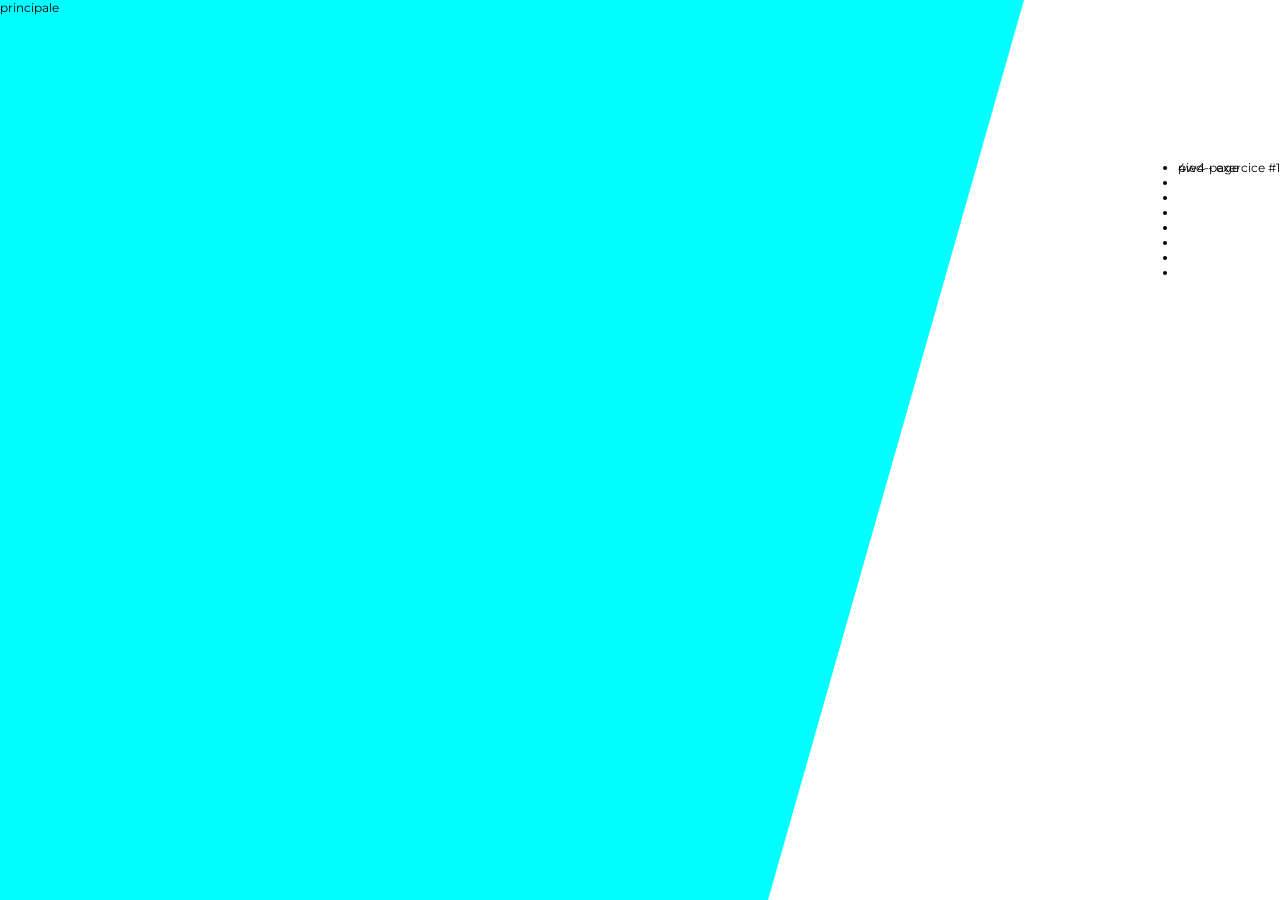
==== index.htm @ 60a709a2 "desktop version no variables" ====
<!DOCTYPE html>
<html lang="en">
<head>
    <meta charset="UTF-8">
    <meta name="viewport" content="width=device-width, initial-scale=1.0">
    <link rel="stylesheet" href="sass/include/style.css">
    <link rel="preconnect" href="https://fonts.gstatic.com">
    <link href="https://fonts.googleapis.com/css2?family=Montserrat:wght@600&display=swap" rel="stylesheet">
    <title>exercice 1</title>
</head>
<body>
<section class="grid-container">
    <header class="entete">4w4 - exercice #1 </header>
    <sidebar class="annonce-1"></sidebar>
    <sidebar class="annonce-2">

        <section>
            <ul>
                <li></li>
                <li></li>
                <li></li>
                <li></li>
                <li></li>
                <li></li>
                <li></li>
                <li></li>
            </ul>
        </section>

    </sidebar>

    <main class="principale">principale</main>
    <footer class="pied-page">pied-page</main>
</section>
</body>
</html>
---- sass/include/style.css ----
* {
  margin: 0;
  padding: 0;
}

body {
  width: 100vw;
  height: 100vh;
  font-family: 'Montserrat', sans-serif;
  font-size: 12px;
}

body::after {
  content: "";
  position: absolute;
  -webkit-clip-path: polygon(0 0, 80% 0, 60% 100%, 0 100%);
          clip-path: polygon(0 0, 80% 0, 60% 100%, 0 100%);
  width: 100%;
  height: 100%;
  top: 0;
  bottom: 0;
  left: 0;
  right: 0;
  z-index: -1;
  background-color: aqua;
}

.entete {
  -ms-grid-row: 1;
  -ms-grid-column: 1;
  -ms-grid-column-span: 3;
  grid-area: entete;
}

.annonce-1 {
  grid-area: announce-1;
}

.annonce-2 {
  grid-area: announce-2;
}

.principal {
  -ms-grid-row: 3;
  -ms-grid-column: 1;
  -ms-grid-column-span: 2;
  grid-area: principal;
}

.pied-page {
  -ms-grid-row: 4;
  -ms-grid-column: 1;
  -ms-grid-column-span: 3;
  grid-area: pied-page;
}

.grid-container {
  display: -ms-grid;
  display: grid;
  -ms-grid-columns: 1fr 1fr 1fr;
      grid-template-columns: 1fr 1fr 1fr;
  -ms-grid-rows: 1fr 1fr 1fr 1fr;
      grid-template-rows: 1fr 1fr 1fr 1fr;
  gap: 20px 0px;
      grid-template-areas: "entete entete entete " "annonce-1 annonce-2 annonce-2 " "principal principal annonce-2 " "pied-page pied-page pied-page";
}
/*# sourceMappingURL=style.css.map */
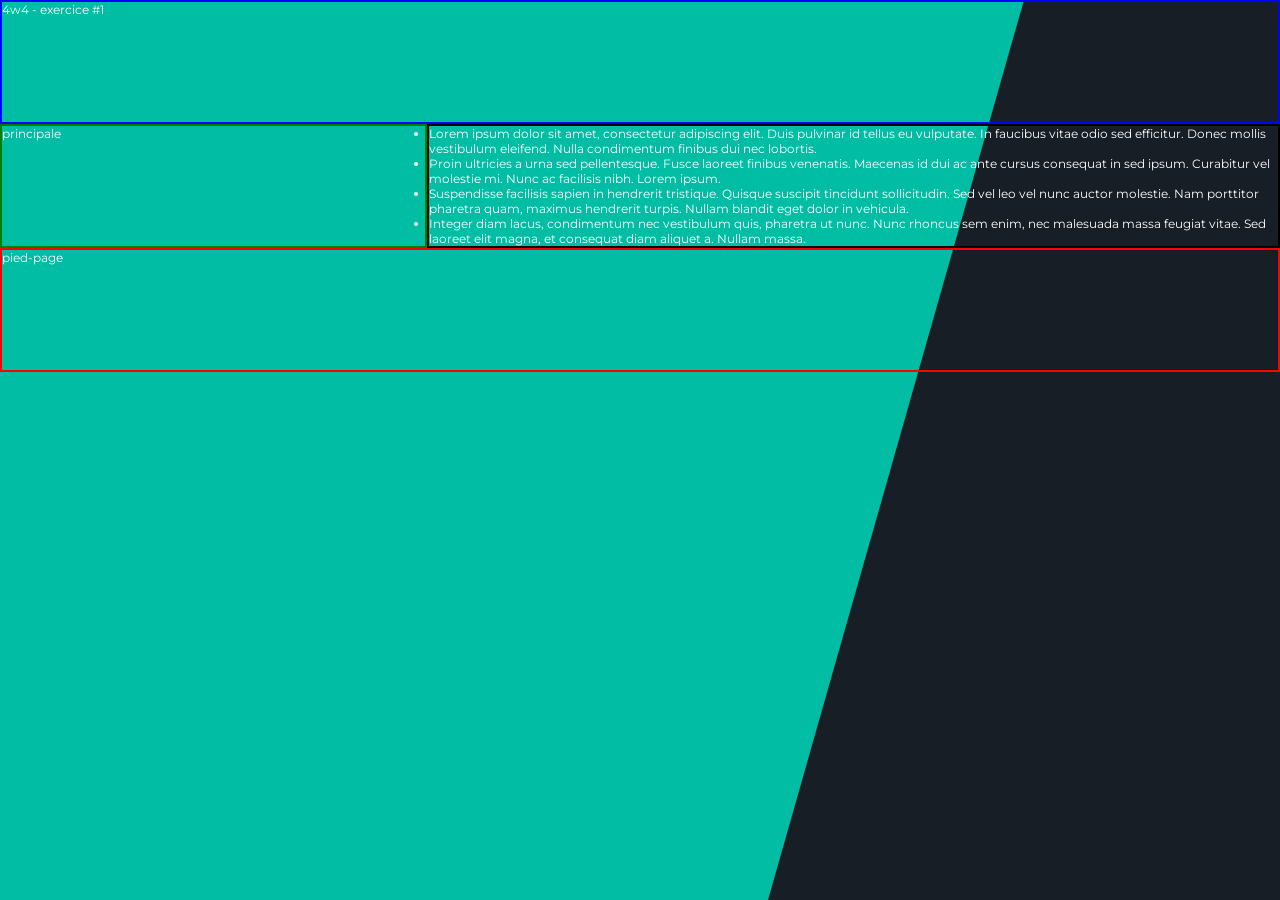
==== commit efc5737c: "gird realignement" ====
--- a/index.htm
+++ b/index.htm
@@ -16,20 +16,16 @@
 
         <section>
             <ul>
-                <li></li>
-                <li></li>
-                <li></li>
-                <li></li>
-                <li></li>
-                <li></li>
-                <li></li>
-                <li></li>
+                <li>Lorem ipsum dolor sit amet, consectetur adipiscing elit. Duis pulvinar id tellus eu vulputate. In faucibus vitae odio sed efficitur. Donec mollis vestibulum eleifend. Nulla condimentum finibus dui nec lobortis.</li>
+                <li>Proin ultricies a urna sed pellentesque. Fusce laoreet finibus venenatis. Maecenas id dui ac ante cursus consequat in sed ipsum. Curabitur vel molestie mi. Nunc ac facilisis nibh. Lorem ipsum. </li>
+                <li>Suspendisse facilisis sapien in hendrerit tristique. Quisque suscipit tincidunt sollicitudin. Sed vel leo vel nunc auctor molestie. Nam porttitor pharetra quam, maximus hendrerit turpis. Nullam blandit eget dolor in vehicula.</li>
+                <li>Integer diam lacus, condimentum nec vestibulum quis, pharetra ut nunc. Nunc rhoncus sem enim, nec malesuada massa feugiat vitae. Sed laoreet elit magna, et consequat diam aliquet a. Nullam massa.</li>
             </ul>
         </section>
 
     </sidebar>
 
-    <main class="principale">principale</main>
+    <main class="principal">principale</main>
     <footer class="pied-page">pied-page</main>
 </section>
 </body>
--- a/sass/include/style.css
+++ b/sass/include/style.css
@@ -8,6 +8,8 @@
   height: 100vh;
   font-family: 'Montserrat', sans-serif;
   font-size: 12px;
+  background-color: #171e25;
+  color: white;
 }
 
 body::after {
@@ -22,36 +24,7 @@
   left: 0;
   right: 0;
   z-index: -1;
-  background-color: aqua;
-}
-
-.entete {
-  -ms-grid-row: 1;
-  -ms-grid-column: 1;
-  -ms-grid-column-span: 3;
-  grid-area: entete;
-}
-
-.annonce-1 {
-  grid-area: announce-1;
-}
-
-.annonce-2 {
-  grid-area: announce-2;
-}
-
-.principal {
-  -ms-grid-row: 3;
-  -ms-grid-column: 1;
-  -ms-grid-column-span: 2;
-  grid-area: principal;
-}
-
-.pied-page {
-  -ms-grid-row: 4;
-  -ms-grid-column: 1;
-  -ms-grid-column-span: 3;
-  grid-area: pied-page;
+  background-color: #00bda4;
 }
 
 .grid-container {
@@ -59,12 +32,42 @@
   display: grid;
   -ms-grid-columns: 1fr 1fr 1fr;
       grid-template-columns: 1fr 1fr 1fr;
-  -ms-grid-rows: 1fr 1fr 1fr 1fr;
-      grid-template-rows: 1fr 1fr 1fr 1fr;
-  gap: 20px 0px;
-      grid-template-areas: "entete entete entete "- "annonce-1 annonce-2 annonce-2 "- "principal principal annonce-2 "+  -ms-grid-rows: 1fr 1fr 1fr;
+      grid-template-rows: 1fr 1fr 1fr;
+  gap: 0px 0px;
+      grid-template-areas: "entete entete entete"+ "principal annonce-2 annonce-2"  "pied-page pied-page pied-page";
 }
+
+.entete {
+  border: 2px solid blue;
+  -ms-grid-row: 1;
+  -ms-grid-column: 1;
+  -ms-grid-column-span: 3;
+  grid-area: entete;
+}
+
+.principal {
+  border: 2px solid green;
+  -ms-grid-row: 2;
+  -ms-grid-column: 1;
+  grid-area: principal;
+}
+
+.annonce-2 {
+  border: 2px solid black;
+  -ms-grid-row: 2;
+  -ms-grid-column: 2;
+  -ms-grid-column-span: 2;
+  grid-area: annonce-2;
+}
+
+.pied-page {
+  border: 2px solid red;
+  -ms-grid-row: 3;
+  -ms-grid-column: 1;
+  -ms-grid-column-span: 3;
+  grid-area: pied-page;
+}
 /*# sourceMappingURL=style.css.map */
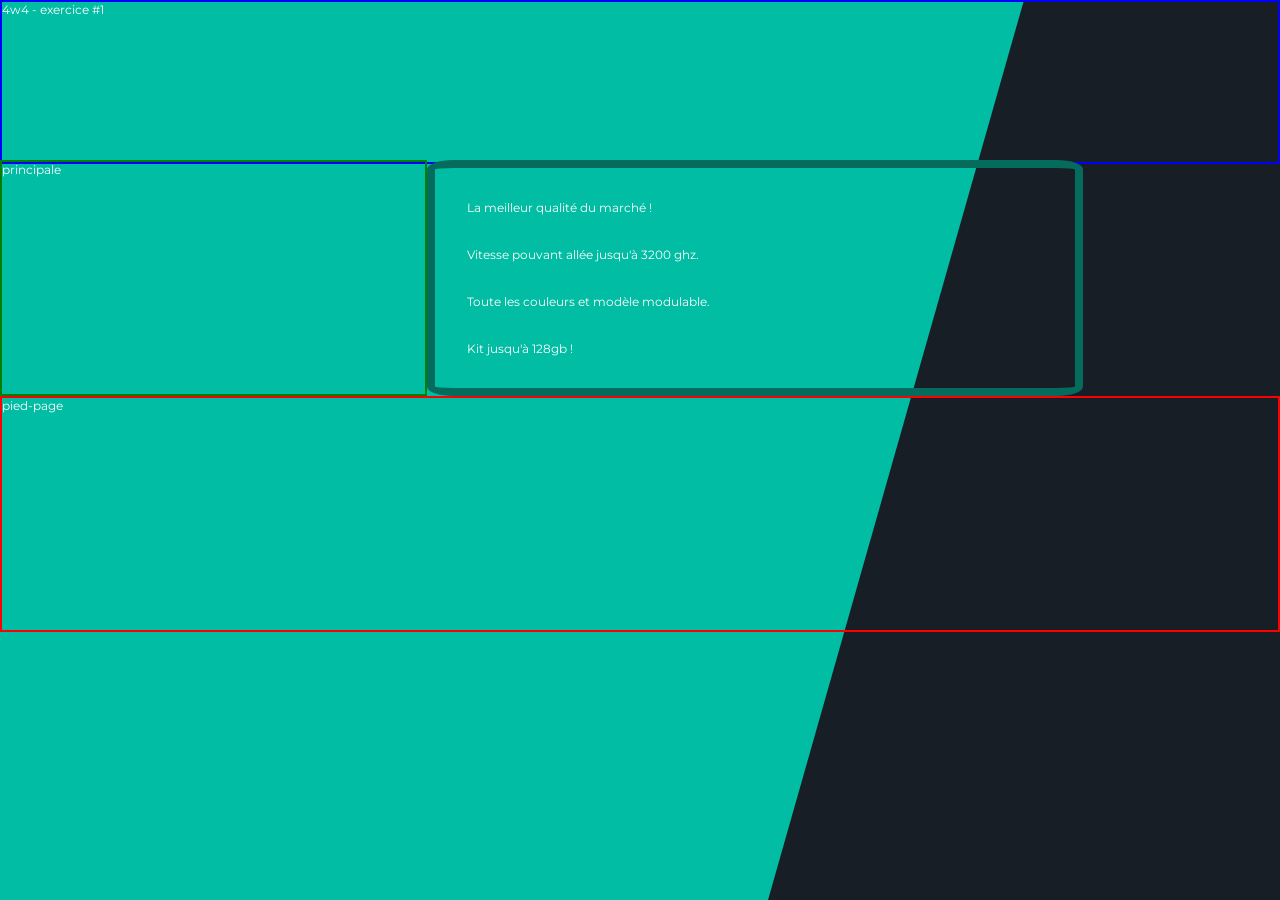
==== commit c90edd9f: "just the html and a bit of css" ====
--- a/index.htm
+++ b/index.htm
@@ -16,10 +16,10 @@
 
         <section>
             <ul>
-                <li>Lorem ipsum dolor sit amet, consectetur adipiscing elit. Duis pulvinar id tellus eu vulputate. In faucibus vitae odio sed efficitur. Donec mollis vestibulum eleifend. Nulla condimentum finibus dui nec lobortis.</li>
-                <li>Proin ultricies a urna sed pellentesque. Fusce laoreet finibus venenatis. Maecenas id dui ac ante cursus consequat in sed ipsum. Curabitur vel molestie mi. Nunc ac facilisis nibh. Lorem ipsum. </li>
-                <li>Suspendisse facilisis sapien in hendrerit tristique. Quisque suscipit tincidunt sollicitudin. Sed vel leo vel nunc auctor molestie. Nam porttitor pharetra quam, maximus hendrerit turpis. Nullam blandit eget dolor in vehicula.</li>
-                <li>Integer diam lacus, condimentum nec vestibulum quis, pharetra ut nunc. Nunc rhoncus sem enim, nec malesuada massa feugiat vitae. Sed laoreet elit magna, et consequat diam aliquet a. Nullam massa.</li>
+                <li>La meilleur qualité du marché !</li>
+                <li>Vitesse pouvant allée jusqu'à 3200 ghz.</li>
+                <li>Toute les couleurs et modèle modulable.</li>
+                <li>Kit jusqu'à 128gb !</li>
             </ul>
         </section>
 
--- a/sass/include/style.css
+++ b/sass/include/style.css
@@ -32,8 +32,8 @@
   display: grid;
   -ms-grid-columns: 1fr 1fr 1fr;
       grid-template-columns: 1fr 1fr 1fr;
-  -ms-grid-rows: 1fr 1fr 1fr;
-      grid-template-rows: 1fr 1fr 1fr;
+  -ms-grid-rows: 10rem 1fr 1fr;
+      grid-template-rows: 10rem 1fr 1fr;
   gap: 0px 0px;
       grid-template-areas: "entete entete entete"  "principal annonce-2 annonce-2"@@ -41,6 +41,7 @@
 }
 
 .entete {
+  height: 10rem;
   border: 2px solid blue;
   -ms-grid-row: 1;
   -ms-grid-column: 1;
@@ -56,11 +57,19 @@
 }
 
 .annonce-2 {
+  width: 40rem;
   border: 2px solid black;
   -ms-grid-row: 2;
   -ms-grid-column: 2;
   -ms-grid-column-span: 2;
   grid-area: annonce-2;
+  border: 8px solid #046b5d;
+  border-radius: 4%;
+}
+
+.annonce-2 ul li {
+  list-style: none;
+  margin: 2rem;
 }
 
 .pied-page {
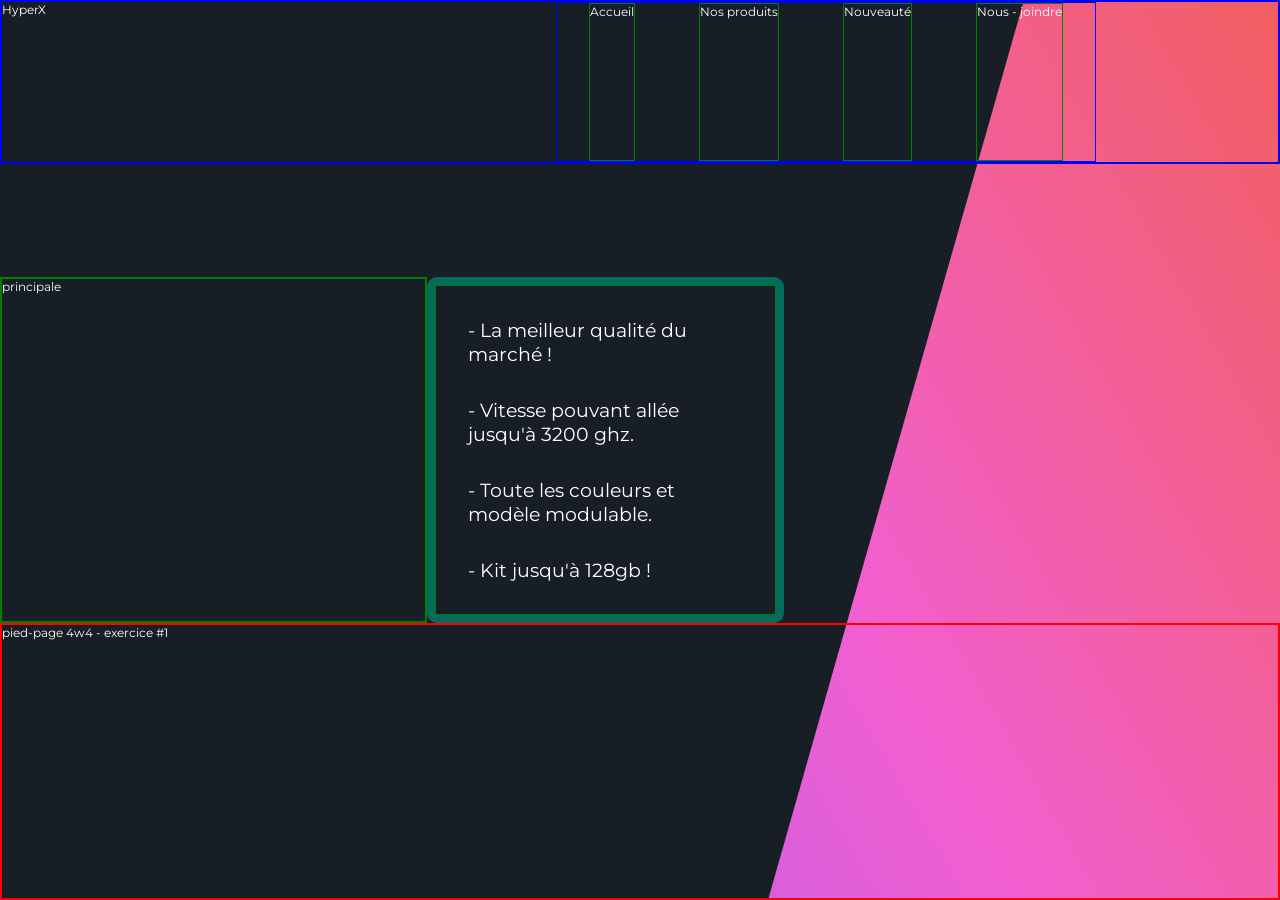
==== commit d93a23f2: "moving back ground, adding elements to the website" ====
--- a/index.htm
+++ b/index.htm
@@ -10,23 +10,31 @@
 </head>
 <body>
 <section class="grid-container">
-    <header class="entete">4w4 - exercice #1 </header>
+    <header class="entete">
+    <div class="logo">HyperX</div>
+    <ul class="header-nav">
+        <li>Accueil</li>
+        <li>Nos produits</li>
+        <li>Nouveauté</li>
+        <li>Nous - joindre</li>
+    </ul>
+    </header>
     <sidebar class="annonce-1"></sidebar>
     <sidebar class="annonce-2">
 
         <section>
             <ul>
-                <li>La meilleur qualité du marché !</li>
-                <li>Vitesse pouvant allée jusqu'à 3200 ghz.</li>
-                <li>Toute les couleurs et modèle modulable.</li>
-                <li>Kit jusqu'à 128gb !</li>
+                <li>- La meilleur qualité du marché !</li>
+                <li>- Vitesse pouvant allée jusqu'à 3200 ghz.</li>
+                <li>- Toute les couleurs et modèle modulable.</li>
+                <li>- Kit jusqu'à 128gb !</li>
             </ul>
         </section>
 
     </sidebar>
 
     <main class="principal">principale</main>
-    <footer class="pied-page">pied-page</main>
+    <footer class="pied-page">pied-page  4w4 - exercice #1</main>
 </section>
 </body>
 </html>
--- a/sass/include/style.css
+++ b/sass/include/style.css
@@ -5,11 +5,15 @@
 
 body {
   width: 100vw;
-  height: 100vh;
+  height: 100%;
   font-family: 'Montserrat', sans-serif;
   font-size: 12px;
-  background-color: #171e25;
   color: white;
+  background: linear-gradient(60deg, #5f86f2, #a65ff2, #f25fd0, #f25f61, #f2cb5f, #abf25f, #5ff281, #5ff2f0);
+  background-size: 300% 300%;
+  background-position: 0 50%;
+  -webkit-animation: moveGradient 4s alternate infinite;
+          animation: moveGradient 4s alternate infinite;
 }
 
 body::after {
@@ -18,22 +22,23 @@
   -webkit-clip-path: polygon(0 0, 80% 0, 60% 100%, 0 100%);
           clip-path: polygon(0 0, 80% 0, 60% 100%, 0 100%);
   width: 100%;
-  height: 100%;
+  height: 100vh;
   top: 0;
   bottom: 0;
   left: 0;
   right: 0;
   z-index: -1;
-  background-color: #00bda4;
+  background-color: #171e25;
 }
 
 .grid-container {
+  height: 100vh;
   display: -ms-grid;
   display: grid;
   -ms-grid-columns: 1fr 1fr 1fr;
       grid-template-columns: 1fr 1fr 1fr;
-  -ms-grid-rows: 10rem 1fr 1fr;
-      grid-template-rows: 10rem 1fr 1fr;
+  -ms-grid-rows: 1fr 1fr 1fr;
+      grid-template-rows: 1fr 1fr 1fr;
   gap: 0px 0px;
       grid-template-areas: "entete entete entete"  "principal annonce-2 annonce-2"@@ -57,19 +62,10 @@
 }
 
 .annonce-2 {
-  width: 40rem;
-  border: 2px solid black;
   -ms-grid-row: 2;
   -ms-grid-column: 2;
   -ms-grid-column-span: 2;
   grid-area: annonce-2;
-  border: 8px solid #046b5d;
-  border-radius: 4%;
-}
-
-.annonce-2 ul li {
-  list-style: none;
-  margin: 2rem;
 }
 
 .pied-page {
@@ -79,4 +75,64 @@
   -ms-grid-column-span: 3;
   grid-area: pied-page;
 }
+
+.entete {
+  display: -webkit-box;
+  display: -ms-flexbox;
+  display: flex;
+  -webkit-box-orient: horizontal;
+  -webkit-box-direction: normal;
+      -ms-flex-direction: row;
+          flex-direction: row;
+}
+
+.entete ul {
+  display: inherit;
+  list-style: none;
+  border: 1px solid blue;
+  margin-left: 40%;
+}
+
+.entete ul li {
+  border: solid 1px green;
+  margin: 0 2rem 0;
+}
+
+.annonce-2 {
+  display: -webkit-box;
+  display: -ms-flexbox;
+  display: flex;
+  width: 40%;
+  border: 2px solid black;
+  border: 8px solid #046b5d;
+  border-radius: 10px;
+  -webkit-box-pack: center;
+      -ms-flex-pack: center;
+          justify-content: center;
+  -webkit-box-align: center;
+      -ms-flex-align: center;
+          align-items: center;
+}
+
+.annonce-2 ul {
+  border: 1px solid green;
+}
+
+.annonce-2 ul li {
+  font-size: 1.2rem;
+  list-style: none;
+  margin: 2rem;
+}
+
+@-webkit-keyframes moveGradient {
+  50% {
+    background-position: 100% 50%;
+  }
+}
+
+@keyframes moveGradient {
+  50% {
+    background-position: 100% 50%;
+  }
+}
 /*# sourceMappingURL=style.css.map */
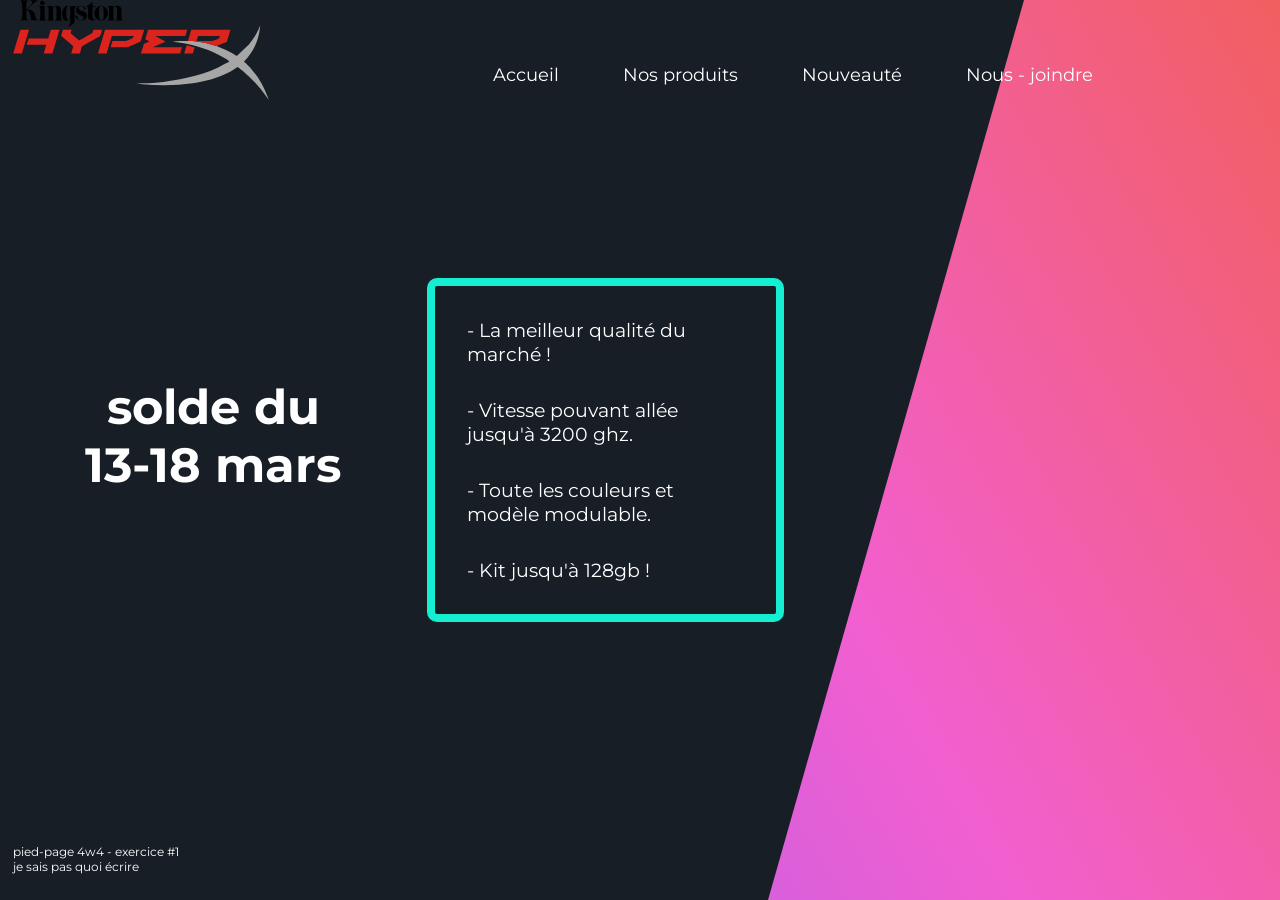
==== commit 0415c7a5: "fin de la journée 1 - layout principal" ====
--- a/index.htm
+++ b/index.htm
@@ -11,7 +11,7 @@
 <body>
 <section class="grid-container">
     <header class="entete">
-    <div class="logo">HyperX</div>
+    <div class="logo"><img src="media/hyperx.svg"></div>
     <ul class="header-nav">
         <li>Accueil</li>
         <li>Nos produits</li>
@@ -33,8 +33,8 @@
 
     </sidebar>
 
-    <main class="principal">principale</main>
-    <footer class="pied-page">pied-page  4w4 - exercice #1</main>
+    <main class="principal"><div><h2 class="info">solde du</h2> <h2 class="date">13-18 mars</h2></div></main>
+    <footer class="pied-page"><div> pied-page  4w4 - exercice #1 <br><span> je sais pas quoi écrire</span></div></main>
 </section>
 </body>
 </html>
--- a/sass/include/style.css
+++ b/sass/include/style.css
@@ -47,7 +47,6 @@
 
 .entete {
   height: 10rem;
-  border: 2px solid blue;
   -ms-grid-row: 1;
   -ms-grid-column: 1;
   -ms-grid-column-span: 3;
@@ -55,7 +54,6 @@
 }
 
 .principal {
-  border: 2px solid green;
   -ms-grid-row: 2;
   -ms-grid-column: 1;
   grid-area: principal;
@@ -69,7 +67,6 @@
 }
 
 .pied-page {
-  border: 2px solid red;
   -ms-grid-row: 3;
   -ms-grid-column: 1;
   -ms-grid-column-span: 3;
@@ -89,13 +86,25 @@
 .entete ul {
   display: inherit;
   list-style: none;
-  border: 1px solid blue;
-  margin-left: 40%;
+  margin-left: 15%;
+  -webkit-box-align: center;
+      -ms-flex-align: center;
+          align-items: center;
 }
 
 .entete ul li {
-  border: solid 1px green;
+  height: 20%;
   margin: 0 2rem 0;
+  font-size: 1.1rem;
+}
+
+.logo {
+  margin-left: 1%;
+  width: 20%;
+}
+
+.logo img {
+  width: 100%;
 }
 
 .annonce-2 {
@@ -104,7 +113,7 @@
   display: flex;
   width: 40%;
   border: 2px solid black;
-  border: 8px solid #046b5d;
+  border: 8px solid #14eed1;
   border-radius: 10px;
   -webkit-box-pack: center;
       -ms-flex-pack: center;
@@ -115,7 +124,7 @@
 }
 
 .annonce-2 ul {
-  border: 1px solid green;
+  overflow: hidden;
 }
 
 .annonce-2 ul li {
@@ -124,6 +133,54 @@
   margin: 2rem;
 }
 
+.principal {
+  display: -ms-grid;
+  display: grid;
+  -ms-flex-line-pack: center;
+      align-content: center;
+}
+
+.principal div {
+  text-align: center;
+  font-size: 2rem;
+  margin-top: 5%;
+}
+
+.pied-page {
+  display: -webkit-box;
+  display: -ms-flexbox;
+  display: flex;
+  -webkit-box-pack: end;
+      -ms-flex-pack: end;
+          justify-content: flex-end;
+  -webkit-box-orient: vertical;
+  -webkit-box-direction: normal;
+      -ms-flex-direction: column;
+          flex-direction: column;
+}
+
+.pied-page div {
+  margin-bottom: 2%;
+  margin-left: 1%;
+}
+
+@media only screen and (max-width: 1200px) {
+  .grid-container {
+    border: teal solid 1px;
+    display: -ms-grid;
+    display: grid;
+    -ms-grid-columns: 1fr 1fr 1fr;
+        grid-template-columns: 1fr 1fr 1fr;
+    -ms-grid-rows: 1fr 1fr 1fr 1fr;
+        grid-template-rows: 1fr 1fr 1fr 1fr;
+    gap: 0px 0px;
+        grid-template-areas: "entete entete entete"+ "principal principal principal"+ "annonce-2 annonce-2 annonce-2"+ "pied-page pied-page pied-page";
+  }
+}
+
 @-webkit-keyframes moveGradient {
   50% {
     background-position: 100% 50%;
@@ -135,4 +192,91 @@
     background-position: 100% 50%;
   }
 }
+
+.annonce-2 ul li {
+  -webkit-animation: animEntete 1s both;
+          animation: animEntete 1s both;
+}
+
+@-webkit-keyframes animEntete {
+  0% {
+    -webkit-transform: translateX(-1000px);
+            transform: translateX(-1000px);
+  }
+  100% {
+    -webkit-transform: translateX(0);
+            transform: translateX(0);
+  }
+}
+
+@keyframes animEntete {
+  0% {
+    -webkit-transform: translateX(-1000px);
+            transform: translateX(-1000px);
+  }
+  100% {
+    -webkit-transform: translateX(0);
+            transform: translateX(0);
+  }
+}
+
+.annonce-2 li:nth-last-of-type(1) {
+  -webkit-animation-delay: 0.5s;
+          animation-delay: 0.5s;
+}
+
+.annonce-2 li:nth-last-of-type(2) {
+  -webkit-animation-delay: 1s;
+          animation-delay: 1s;
+}
+
+.annonce-2 li:nth-last-of-type(3) {
+  -webkit-animation-delay: 1.5s;
+          animation-delay: 1.5s;
+}
+
+.annonce-2 li:nth-last-of-type(4) {
+  -webkit-animation-delay: 2s;
+          animation-delay: 2s;
+}
+
+.annonce-2 li:nth-last-of-type(5) {
+  -webkit-animation-delay: 2.5s;
+          animation-delay: 2.5s;
+}
+
+.principal div {
+  -webkit-animation: hoverRabais 4s both infinite;
+          animation: hoverRabais 4s both infinite;
+}
+
+@-webkit-keyframes hoverRabais {
+  0% {
+    -webkit-transform: translateY(-25px);
+            transform: translateY(-25px);
+  }
+  50% {
+    -webkit-transform: translateY(25px);
+            transform: translateY(25px);
+  }
+  100% {
+    -webkit-transform: translateY(-25px);
+            transform: translateY(-25px);
+  }
+}
+
+@keyframes hoverRabais {
+  0% {
+    -webkit-transform: translateY(-25px);
+            transform: translateY(-25px);
+  }
+  50% {
+    -webkit-transform: translateY(25px);
+            transform: translateY(25px);
+  }
+  100% {
+    -webkit-transform: translateY(-25px);
+            transform: translateY(-25px);
+  }
+}
 /*# sourceMappingURL=style.css.map */
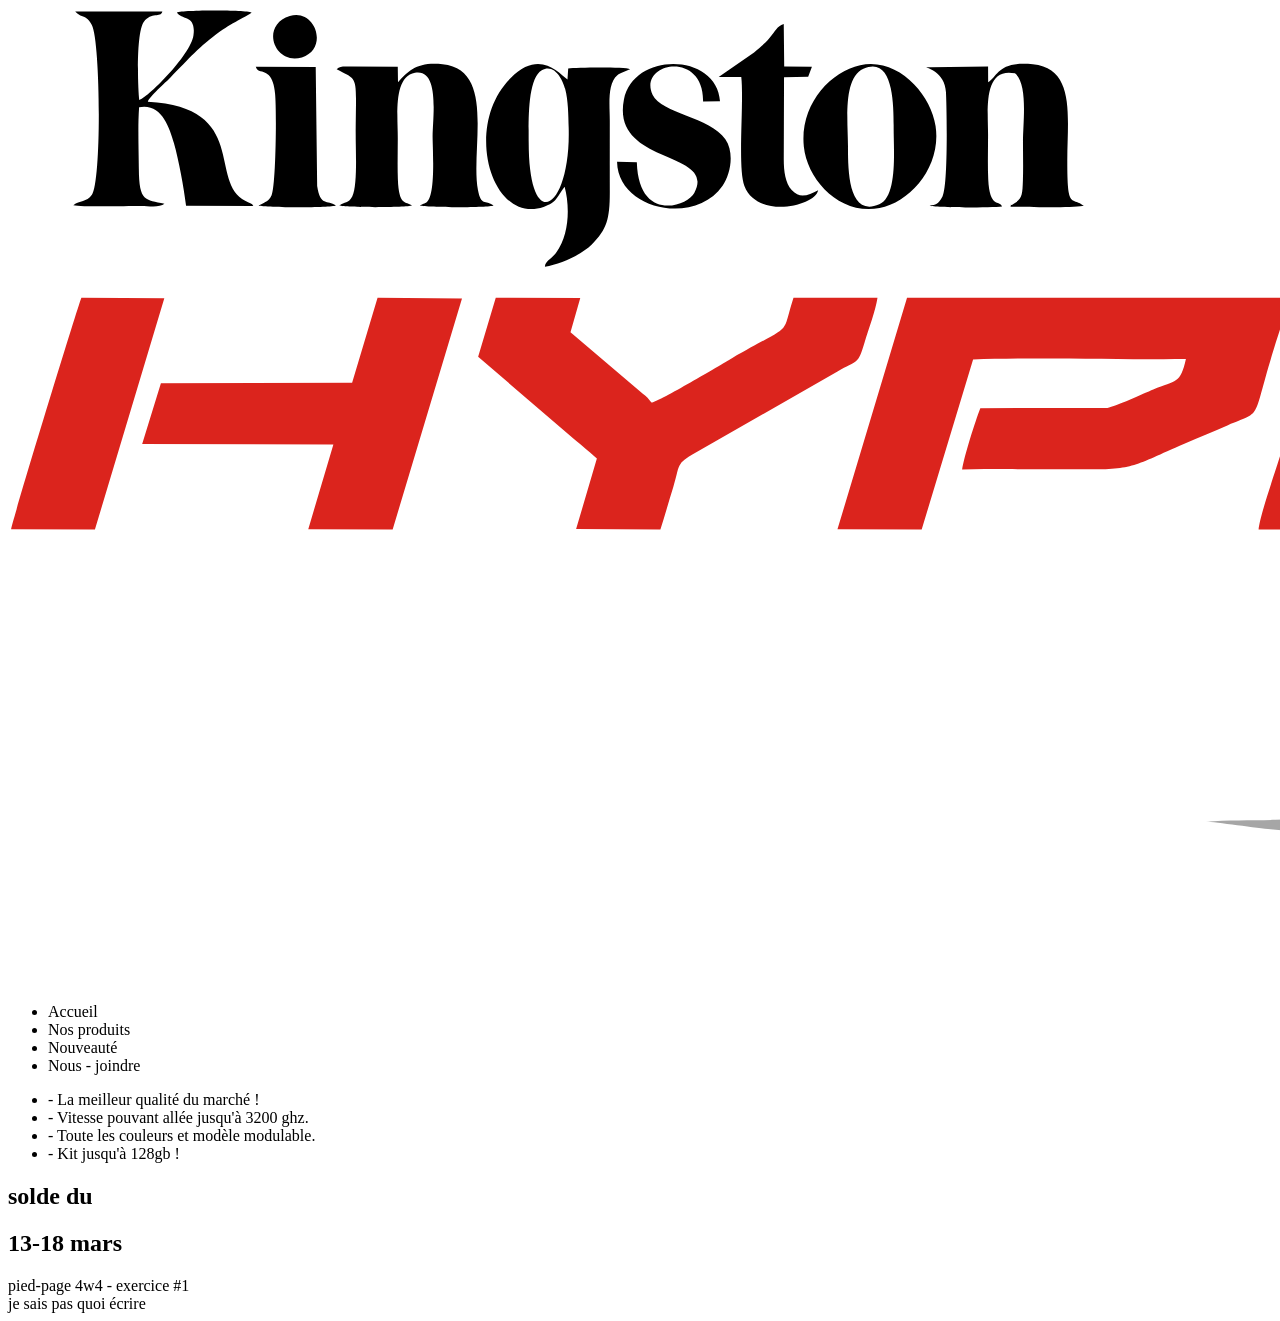
==== commit 9670e607: "version-finale-exercice1" ====
--- a/index.htm
+++ b/index.htm
@@ -3,7 +3,7 @@
 <head>
     <meta charset="UTF-8">
     <meta name="viewport" content="width=device-width, initial-scale=1.0">
-    <link rel="stylesheet" href="sass/include/style.css">
+    <link rel="stylesheet" href="style.css">
     <link rel="preconnect" href="https://fonts.gstatic.com">
     <link href="https://fonts.googleapis.com/css2?family=Montserrat:wght@600&display=swap" rel="stylesheet">
     <title>exercice 1</title>
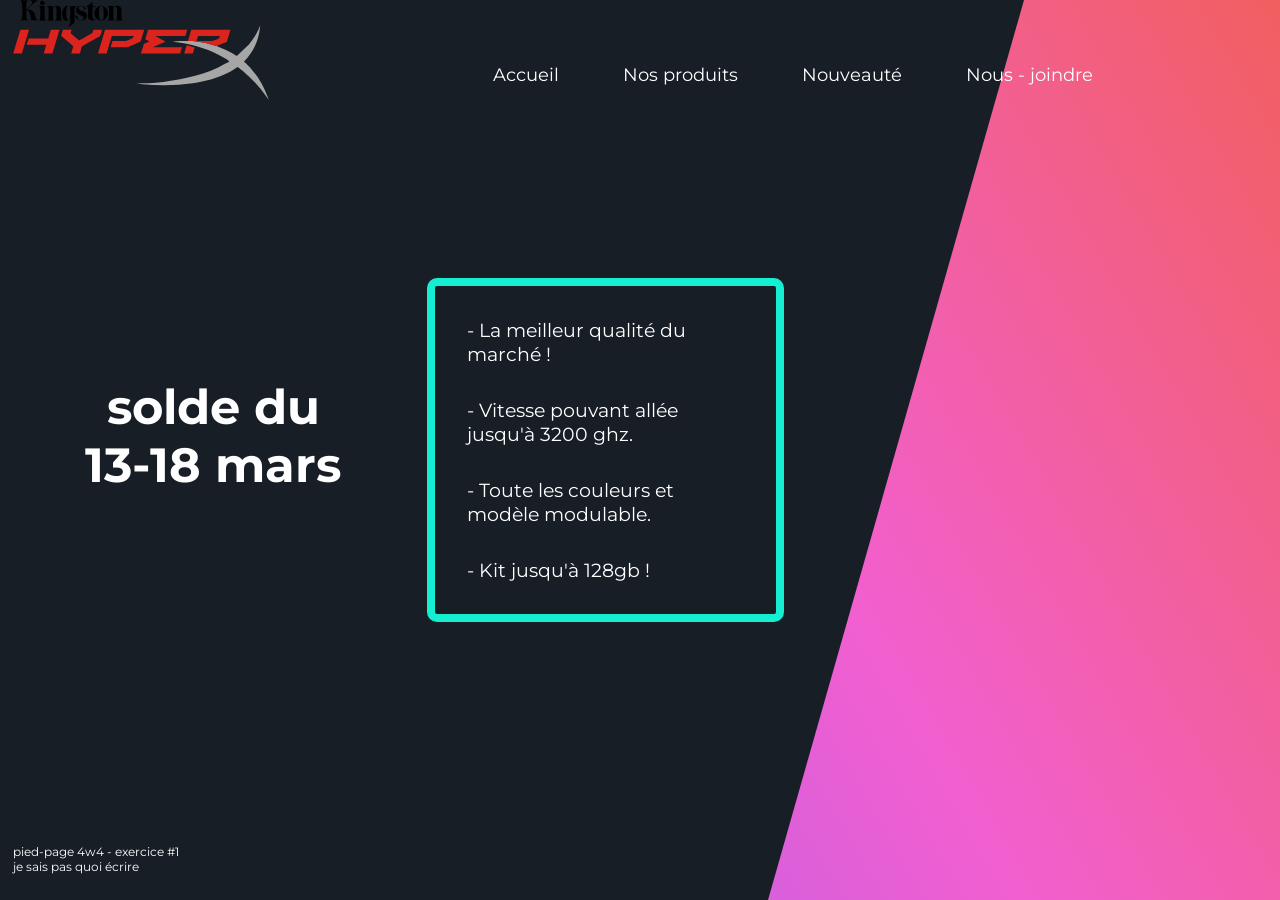
==== commit 6ccfd8a8: "test-feuille-de-style-2" ====
--- a/index.htm
+++ b/index.htm
@@ -3,7 +3,7 @@
 <head>
     <meta charset="UTF-8">
     <meta name="viewport" content="width=device-width, initial-scale=1.0">
-    <link rel="stylesheet" href="style.css">
+    <link rel="stylesheet" href="/style.css">
     <link rel="preconnect" href="https://fonts.gstatic.com">
     <link href="https://fonts.googleapis.com/css2?family=Montserrat:wght@600&display=swap" rel="stylesheet">
     <title>exercice 1</title>
--- a/style.css
+++ b/style.css
@@ -0,0 +1,228 @@
+* {
+  margin: 0;
+  padding: 0;
+}
+
+body {
+  width: 100vw;
+  height: 100%;
+  font-family: 'Montserrat', sans-serif;
+  font-size: 12px;
+  color: white;
+  background: linear-gradient(60deg, #5f86f2, #a65ff2, #f25fd0, #f25f61, #f2cb5f, #abf25f, #5ff281, #5ff2f0);
+  background-size: 300% 300%;
+  background-position: 0 50%;
+  animation: moveGradient 4s alternate infinite;
+}
+
+body::after {
+  content: "";
+  position: absolute;
+  clip-path: polygon(0 0, 80% 0, 60% 100%, 0 100%);
+  width: 100%;
+  height: 100vh;
+  top: 0;
+  bottom: 0;
+  left: 0;
+  right: 0;
+  z-index: -1;
+  background-color: #171e25;
+}
+
+.grid-container {
+  height: 100vh;
+  display: grid;
+  grid-template-columns: 1fr 1fr 1fr;
+  grid-template-rows: 1fr 1fr 1fr;
+  gap: 0px 0px;
+  grid-template-areas: "entete entete entete"
+ "principal annonce-2 annonce-2"
+ "pied-page pied-page pied-page";
+}
+
+.entete {
+  height: 10rem;
+  grid-area: entete;
+}
+
+.principal {
+  grid-area: principal;
+}
+
+.annonce-2 {
+  grid-area: annonce-2;
+}
+
+.pied-page {
+  grid-area: pied-page;
+}
+
+.entete {
+  display: flex;
+  flex-direction: row;
+}
+
+.entete ul {
+  display: inherit;
+  list-style: none;
+  margin-left: 15%;
+  align-items: center;
+}
+
+.entete ul li {
+  height: 20%;
+  margin: 0 2rem 0;
+  font-size: 1.1rem;
+}
+
+.logo {
+  margin-left: 1%;
+  width: 20%;
+}
+
+.logo img {
+  width: 100%;
+}
+
+.annonce-2 {
+  display: flex;
+  width: 40%;
+  border: 2px solid black;
+  border: 8px solid #14eed1;
+  border-radius: 10px;
+  justify-content: center;
+  align-items: center;
+}
+
+.annonce-2 ul {
+  overflow: hidden;
+}
+
+.annonce-2 ul li {
+  font-size: 1.2rem;
+  list-style: none;
+  margin: 2rem;
+}
+
+.principal {
+  display: grid;
+  align-content: center;
+}
+
+.principal div {
+  text-align: center;
+  font-size: 2rem;
+  margin-top: 5%;
+}
+
+.pied-page {
+  display: flex;
+  justify-content: flex-end;
+  flex-direction: column;
+}
+
+.pied-page div {
+  margin-bottom: 2%;
+  margin-left: 1%;
+}
+
+@media only screen and (max-width: 1200px) {
+  .grid-container {
+    display: grid;
+    grid-template-columns: 1fr 1fr 1fr 1fr;
+    grid-template-rows: 1fr 1fr 1fr 1fr;
+    gap: 0px 0px;
+    grid-template-areas: "entete entete entete entete"
+ "principal principal . ."
+ "annonce-2 annonce-2 . ."
+ "pied-page pied-page pied-page pied-page";
+  }
+  .principal {
+    margin-left: 25%;
+    margin-bottom: 10%;
+  }
+  .annonce-2 {
+    width: 100%;
+    background-color: #171e25;
+    margin-left: 10%;
+  }
+  .entete {
+    display: flex;
+    flex-direction: column;
+  }
+  .entete ul {
+    width: 80%;
+    margin-left: 0;
+    flex-wrap: wrap;
+  }
+  .logo {
+    width: 50%;
+  }
+}
+
+@media only screen and (max-width: 500px) {
+  .logo {
+    width: 70%;
+  }
+  .principal {
+    margin-top: 15%;
+  }
+  .principal h2 {
+    font-size: 2.1rem;
+  }
+}
+
+@keyframes moveGradient {
+  50% {
+    background-position: 100% 50%;
+  }
+}
+
+.annonce-2 ul li {
+  animation: animEntete 1s both;
+}
+
+@keyframes animEntete {
+  0% {
+    transform: translateX(-1000px);
+  }
+  100% {
+    transform: translateX(0);
+  }
+}
+
+.annonce-2 li:nth-last-of-type(1) {
+  animation-delay: 0.5s;
+}
+
+.annonce-2 li:nth-last-of-type(2) {
+  animation-delay: 1s;
+}
+
+.annonce-2 li:nth-last-of-type(3) {
+  animation-delay: 1.5s;
+}
+
+.annonce-2 li:nth-last-of-type(4) {
+  animation-delay: 2s;
+}
+
+.annonce-2 li:nth-last-of-type(5) {
+  animation-delay: 2.5s;
+}
+
+.principal div {
+  animation: hoverRabais 4s both infinite;
+}
+
+@keyframes hoverRabais {
+  0% {
+    transform: translateY(-25px);
+  }
+  50% {
+    transform: translateY(25px);
+  }
+  100% {
+    transform: translateY(-25px);
+  }
+}
